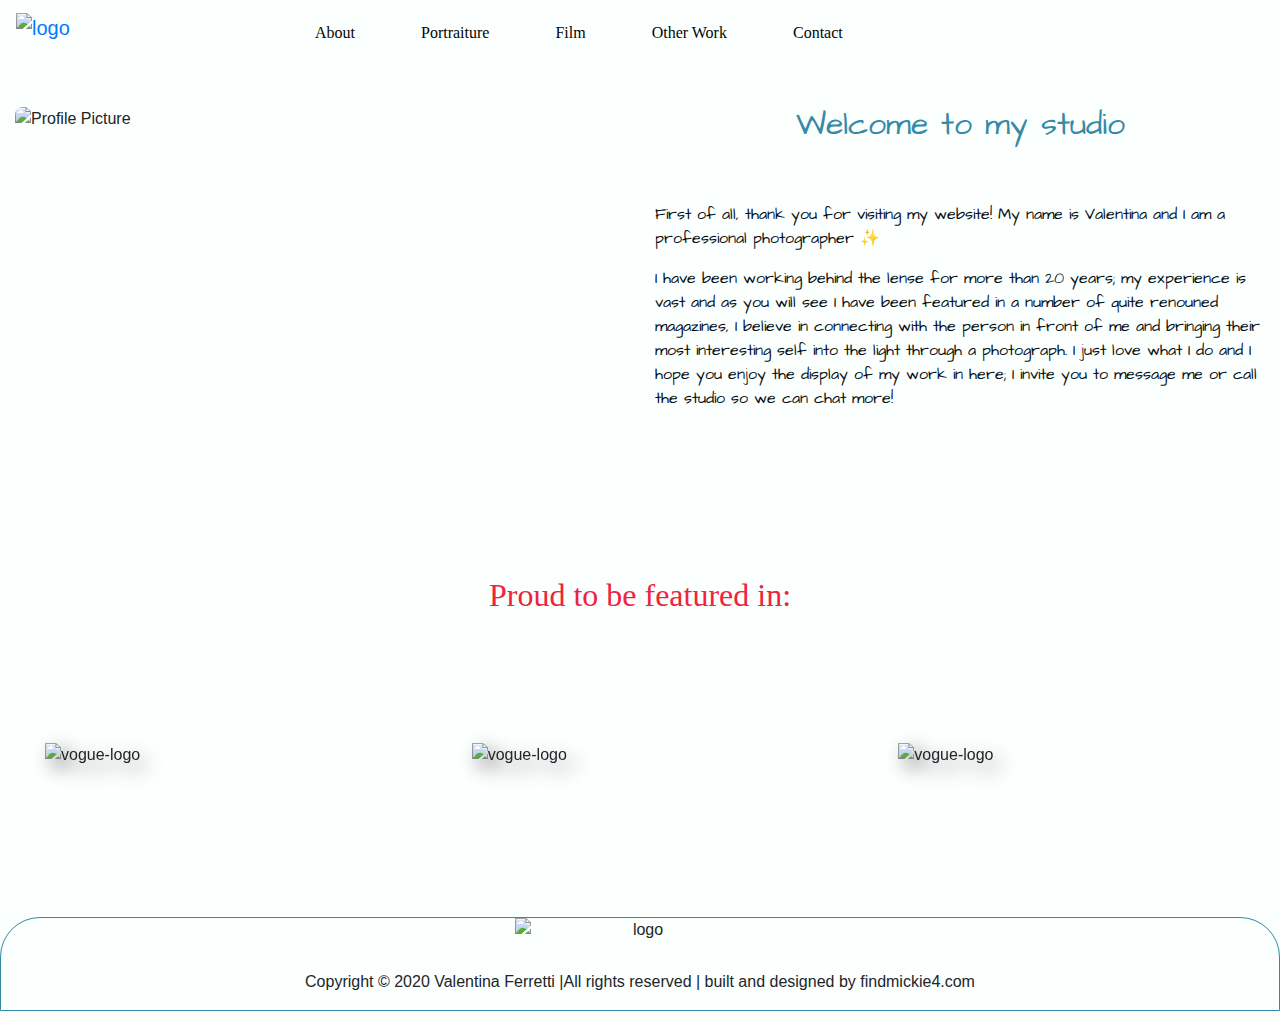
==== about.html @ d33b1f92 "changed the lorem text on the bio and worked some more on styling the footer and began to add some m" ====
<!DOCTYPE html>
<html lang="en">

<head>
	<meta charset="UTF-8" />
	<meta name="viewport" content="width=device-width, initial-scale=1.0" />
	<meta http-equiv="X-UA-Compatible" content="ie=edge" />
	<link rel="stylesheet"
		href="https://fonts.googleapis.com/css2?family=Abril+Fatface&family=Architects+Daughter&family=Comfortaa&family=Homemade+Apple&display=swap" />
	<link rel="stylesheet" href="https://maxcdn.bootstrapcdn.com/bootstrap/4.0.0/css/bootstrap.min.css"
		integrity="sha384-Gn5384xqQ1aoWXA+058RXPxPg6fy4IWvTNh0E263XmFcJlSAwiGgFAW/dAiS6JXm" crossorigin="anonymous" />
	<link rel="stylesheet" href="https://cdnjs.cloudflare.com/ajax/libs/font-awesome/5.13.0/css/all.min.css"
		integrity="sha256-h20CPZ0QyXlBuAw7A+KluUYx/3pK+c7lYEpqLTlxjYQ=" crossorigin="anonymous" />
    <link href="/assets/css/hover-min.css" rel="stylesheet">
	<link rel="stylesheet" href="assets/css/style.css" />
	<title>Valentina Ferretti | Studio</title>
</head>

<body>
	<!--Navigation Bar -->

	<nav class="navbar navbar-expand-lg">
		<a class="navbar-brand nav-logo" href="index.html"> 
        <img src="/assets/images/logo-valentina.png" width="250" height="40" class="d-inline-block align-top" alt="logo">
        </a>
	<button class="navbar-toggler" type="button" data-toggle="collapse" data-target="#navbarContent" aria-controls="navbarContent" aria-expanded="false" aria-label="Toggle navigation"> <span><i class="fas fa-bars fa-1x"></i></span></button>
    
<div class="collapse navbar-collapse" id="navbarContent">
			<ul class="navbar-nav">
				<li class="nav-item">
					<a class="nav-link hvr-shrink" href="about.html">About</a>
				</li>
				<li class="nav-item">
					<a class="nav-link hvr-shrink" href="portraiture.html">Portraiture</a>
				</li>
				<li class="nav-item">
					<a class="nav-link hvr-shrink" href="film.html">Film</a>
				</li>
				<li class="nav-item">
					<a class="nav-link hvr-shrink" href="other-work.html">Other Work</a>
				</li>
				<li class="nav-item">
					<a class="nav-link hvr-shrink" href="contact.html">Contact</a>
				</li>
			</ul>
		</div>
	</nav>
	<!--Navigation Bar Ends -->

	<!--Profile Picture and Bio section-->
	<div class="container-fluid">
		<div class="row">
			<div class="col-md-6 col-sm-12" id="profile-pic">
				<img
            src="/assets/images/profile-pic.png"
            class=" pic-image img-fluid"
            alt="Profile Picture"/>
        </div>
				<div class="col-md-6 col-sm-12">
					<div class="bio-section">
						<h2 class="text-center">Welcome to my studio</h2>
						<p>
							First of all, thank you for visiting my website! My name is Valentina and I am a professional photographer &#10024;
						</p>
                        <p>I have been working behind the lense for more than 20 years; my experience is vast and as you will see I have been featured in a number of quite renouned magazines, I believe in connecting with the person in front of me and bringing their most interesting self into the light through a photograph. 
                        I just love what I do and I hope you enjoy the display of my work in here; I invite you to message me or call the studio so we can chat more! </p>
                        
					</div>
				</div>
			</div>
		</div>
		<div class="container-fluid">
			<div class="row">
				<div class="col-md-3"></div>
				<div class="featured-section col-md-6 col-sm-12">
					<h2 class="text-center">Proud to be featured in:</h2>
				</div>
			</div>
			<div class=" mag-logos row">
				<div class="col-md-4">
					<img src="/assets/images/vogue-logo.png" class="card-img-top" alt="vogue-logo">
      </div>
					<div class="col-md-4">
						<img src="/assets/images/allure-logo.png" class="card-img-top" alt="vogue-logo">
      </div>
						<div class="col-md-4">
							<img src="/assets/images/elle-logo.png" class="card-img-top" alt="vogue-logo">
      </div>
						</div>
					</div>
					<!--Profile Picture and Bio section Ends-->

    <!--Footer Section-->

    <footer>
    <div class="container-fluid d-none d-md-block">
    <div class="row">
    <div class=" media-icons col-md-4">
    <a href="https://www.instagram.com/" target="_blank"><i class="fab fa-instagram"></i></a>
    <a href="https://www.twitter.com/" target="_blank"><i class="fab fa-twitter"></i></a>
    </div>
    <div class="text-center col-md-4">
    <img src="/assets/images/logo-valentina.png" width="250" height="40" class="d-inline-block align-top" alt="logo">
    </div>
    <div class="media-icons col-md-4 text-right">
    <a href="#"><i class="fab fa-whatsapp"></i></a>
    <a href="https://www.linkedin.com/" target="_blank"><i class="fab fa-linkedin-in"></i></a>
    </div>
    </div>
    <div class="row">
    <div class="col-md-12">
    <p class="text-center">Copyright © 2020 Valentina Ferretti |All rights reserved | built and designed by findmickie4.com</p>
    </div>
    </div>
    </div>
    <div class="container-fluid d-sm-none">
    <div class="row">
    <div class="col-sm-12">
    <a href="https://www.instagram.com/" target="_blank"><i class="fab fa-instagram"></i></a>
    <a href="https://www.twitter.com/" target="_blank"><i class="fab fa-twitter"></i></a>
    <a href="#"><i class="fab fa-whatsapp"></i></a>
    <a href="https://www.linkedin.com/" target="_blank"><i class="fab fa-linkedin-in"></i></a>
    </div>
    </div>
    </div>
    </footer> <!--Footer Section Ends-->

<script src="https://code.jquery.com/jquery-3.5.1.slim.min.js"
		integrity="sha384-DfXdz2htPH0lsSSs5nCTpuj/zy4C+OGpamoFVy38MVBnE+IbbVYUew+OrCXaRkfj" crossorigin="anonymous">
	</script>
	<script src="https://cdn.jsdelivr.net/npm/popper.js@1.16.0/dist/umd/popper.min.js"
		integrity="sha384-Q6E9RHvbIyZFJoft+2mJbHaEWldlvI9IOYy5n3zV9zzTtmI3UksdQRVvoxMfooAo" crossorigin="anonymous">
	</script>
	<script src="https://stackpath.bootstrapcdn.com/bootstrap/4.5.0/js/bootstrap.min.js"
		integrity="sha384-OgVRvuATP1z7JjHLkuOU7Xw704+h835Lr+6QL9UvYjZE3Ipu6Tp75j7Bh/kR0JKI" crossorigin="anonymous">
	</script>
</body>

</html>
---- assets/css/style.css ----
@import url('https://fonts.googleapis.com/css2?family=Abril+Fatface&family=Architects+Daughter&family=Comfortaa:wght@300&family=Homemade+Apple&display=swap');

body {
   background-color: #FBFFFE;
}

/* LANDING PAGE /*/
.logo-wrap > H1 {
    font-family: 'Abril Fatface', cursive;
    font-size: 55px;
    color: #F1D302;
    letter-spacing: 5px;
    padding-top: 55px;
}


.enter-sign {
    padding-right: 140px;
}

.enter-sign > a {
    font-family: 'Abril Fatface', cursive;
    font-size: 35px;
    color: #F1D302;
    text-decoration: none;
}

.enter-sign > a:hover{
    color: #EF233C;
    transition: all 0.35s ease-in-out;
    -moz-transition: all 0.35s ease-in-out;
    -webkit-transition: all 0.35s ease-in-out;
    -o-transition: all 0.35s ease-in-out;
}

.media-links {
    padding-right: 100px;
}

.media-links > a {
font-size: 35px;
color: #EF233C;
padding: 10px;


}

.media-links > a:hover {
    color: #F1D302;
    transition: all 0.35s ease-in-out;
    -moz-transition: all 0.35s ease-in-out;
    -webkit-transition: all 0.35s ease-in-out;
    -o-transition: all 0.35s ease-in-out;

}

#bgvid { 
    position: fixed;
    top: 50%;
    left: 50%;
    min-width: 100%;
    min-height: 100%;
    width: auto;
    height: auto;
    z-index: -100;
    -ms-transform: translateX(-50%) translateY(-50%);
    -moz-transform: translateX(-50%) translateY(-50%);
    -webkit-transform: translateX(-50%) translateY(-50%);
    transform: translateX(-50%) translateY(-50%);
    background: url(assets/images/background-image.png) no-repeat;
    background-size: cover; 
}

/* LANDING PAGE ENDS */

/* NAVBAR */ 
.nav-link{
color: #050505;
font-family: 'Homemade Apple';
margin: 0 25px;
-webkit-transition: all 0.5s 0s ease;
-moz-transition: all 0.5s 0s ease;
-o-transition: all 0.5s 0s ease;
transition: all 0.5s 0s ease;
}
.nav-link:hover {
    color: #D0D0D0;
}

/*NAVBAR ENDS */

/* FOOTER */

footer {
    border-color: #348AA7;
    border-style: solid;
    border-width: 1px;
    border-radius: 40px 40px 0 0;
}

.media-icons > a {

    font-size: 35px;
    color: #348AA7;
    margin: 10px;
    padding: 10px;
}


 
/*PROFILE AND BIO SECTION*/
#profile-pic {
    margin-top: 40px;   
}

.pic-image {
    border-radius: 8px;
    object-fit: cover;
}

.bio-section {
    margin-top: 40px;
}

.bio-section > h2 {
    font-family: 'Architects Daughter';
    color: #348AA7;
    padding-bottom: 50px;
}

.bio-section > p {
    font-family: 'Architects Daughter';
    color: #040F16;
    overflow: auto;
}


/*FEATURED SECTION */

.featured-section {

    margin-top: 150px;
    margin-bottom: 50px;
    font-family: 'Homemade Apple';
    color: #EF233C;
}

.mag-logos {
        margin-bottom: 120px;
    margin-top: 40px;
}

.card-img-top {

    filter: drop-shadow(8px 8px 10px gray);
    padding: 30px;
}

/*CONTACT FORM */

.contact-section {

    background-color: blue;
}



/*MEDIA QUERIES */

@media only screen and (max-width: 768px) {


.featured-section > h2 {
    font-size: 25px;
}


}
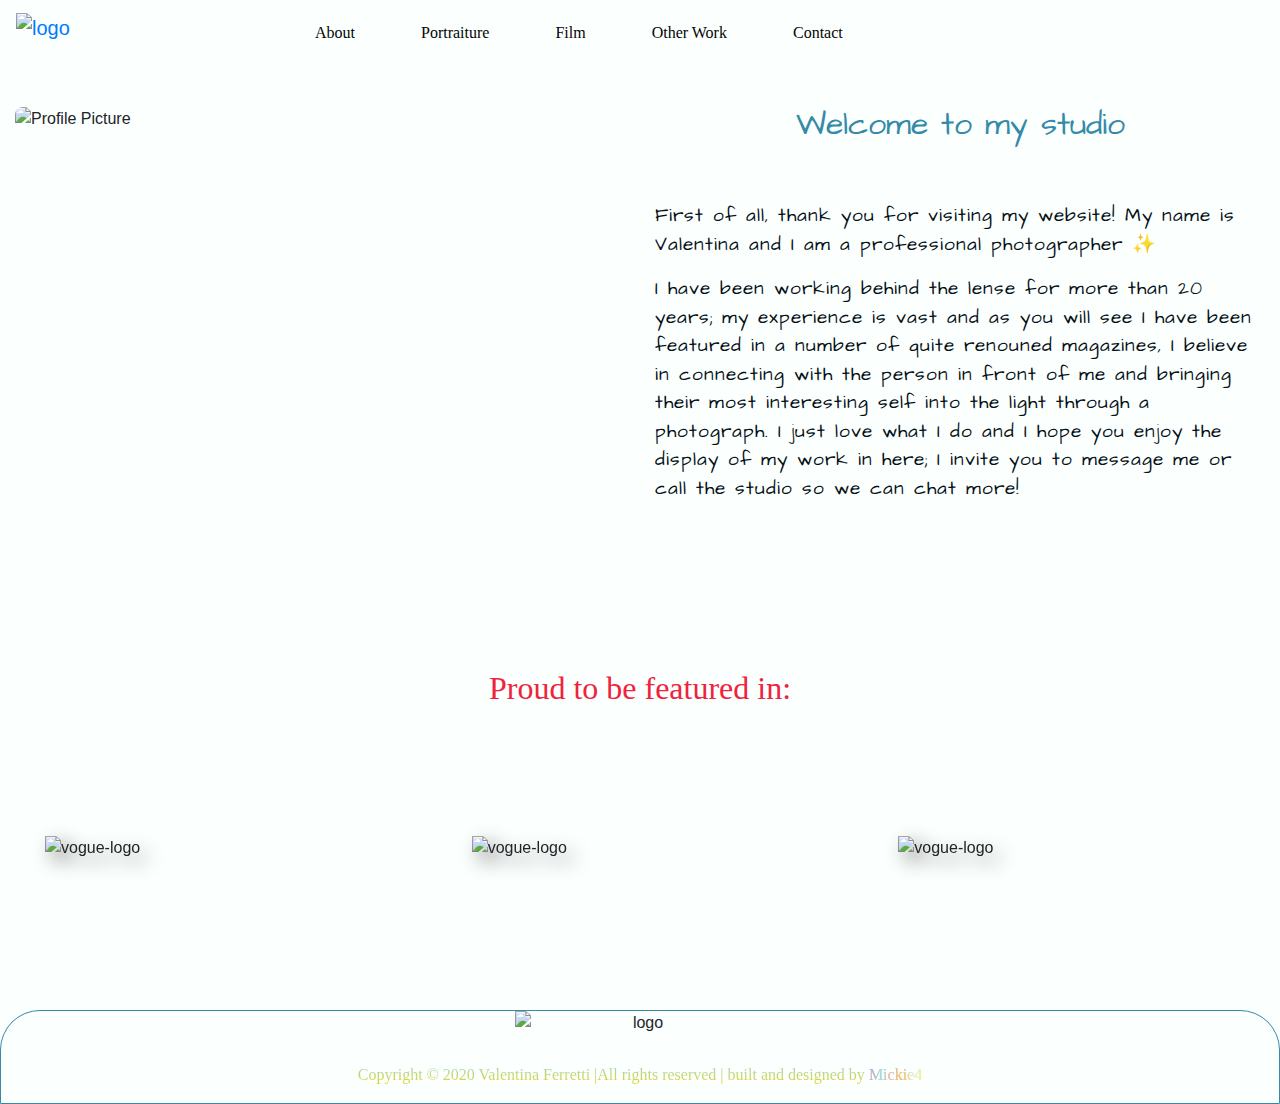
==== commit 236ac9bf: "Added missing links and classes to different elements" ====
--- a/about.html
+++ b/about.html
@@ -12,6 +12,7 @@
 	<link rel="stylesheet" href="https://cdnjs.cloudflare.com/ajax/libs/font-awesome/5.13.0/css/all.min.css"
 		integrity="sha256-h20CPZ0QyXlBuAw7A+KluUYx/3pK+c7lYEpqLTlxjYQ=" crossorigin="anonymous" />
     <link href="/assets/css/hover-min.css" rel="stylesheet">
+    <link href="/assets/css/vivify.min.css" rel="stylesheet" type="text/css"/>
 	<link rel="stylesheet" href="assets/css/style.css" />
 	<title>Valentina Ferretti | Studio</title>
 </head>
@@ -50,7 +51,7 @@
 	<!--Profile Picture and Bio section-->
 	<div class="container-fluid">
 		<div class="row">
-			<div class="col-md-6 col-sm-12" id="profile-pic">
+			<div class="vivify popInRight duration-7500 col-md-6 col-sm-12" id="profile-pic">
 				<img
             src="/assets/images/profile-pic.png"
             class=" pic-image img-fluid"
@@ -58,11 +59,11 @@
         </div>
 				<div class="col-md-6 col-sm-12">
 					<div class="bio-section">
-						<h2 class="text-center">Welcome to my studio</h2>
-						<p>
+					<h2 class="text-center vivify popInLeft duration-10500">Welcome to my studio</h2>
+						<p class="vivify popIn duration-10500">
 							First of all, thank you for visiting my website! My name is Valentina and I am a professional photographer &#10024;
 						</p>
-                        <p>I have been working behind the lense for more than 20 years; my experience is vast and as you will see I have been featured in a number of quite renouned magazines, I believe in connecting with the person in front of me and bringing their most interesting self into the light through a photograph. 
+                        <p class="vivify popIn duration-10500">I have been working behind the lense for more than 20 years; my experience is vast and as you will see I have been featured in a number of quite renouned magazines, I believe in connecting with the person in front of me and bringing their most interesting self into the light through a photograph. 
                         I just love what I do and I hope you enjoy the display of my work in here; I invite you to message me or call the studio so we can chat more! </p>
                         
 					</div>
@@ -78,13 +79,13 @@
 			</div>
 			<div class=" mag-logos row">
 				<div class="col-md-4">
-					<img src="/assets/images/vogue-logo.png" class="card-img-top" alt="vogue-logo">
+					<img src="/assets/images/vogue-logo.png" class="hvr-hang card-img-top" alt="vogue-logo">
       </div>
 					<div class="col-md-4">
-						<img src="/assets/images/allure-logo.png" class="card-img-top" alt="vogue-logo">
+						<img src="/assets/images/allure-logo.png" class="hvr-hang card-img-top" alt="vogue-logo">
       </div>
 						<div class="col-md-4">
-							<img src="/assets/images/elle-logo.png" class="card-img-top" alt="vogue-logo">
+							<img src="/assets/images/elle-logo.png" class="hvr-hang card-img-top" alt="vogue-logo">
       </div>
 						</div>
 					</div>
@@ -109,19 +110,23 @@
     </div>
     <div class="row">
     <div class="col-md-12">
-    <p class="text-center">Copyright © 2020 Valentina Ferretti |All rights reserved | built and designed by findmickie4.com</p>
+    <p class="text-center mickie4">Copyright © 2020 Valentina Ferretti |All rights reserved | built and designed by <a href="https://michellecorrales.info/" target="_blank" class="mickie4">Mickie4</a></p>
     </div>
     </div>
     </div>
     <div class="container-fluid d-sm-none">
     <div class="row">
-    <div class="col-sm-12">
+    <div class="mobile-social text-center col-sm-12">
     <a href="https://www.instagram.com/" target="_blank"><i class="fab fa-instagram"></i></a>
     <a href="https://www.twitter.com/" target="_blank"><i class="fab fa-twitter"></i></a>
     <a href="#"><i class="fab fa-whatsapp"></i></a>
     <a href="https://www.linkedin.com/" target="_blank"><i class="fab fa-linkedin-in"></i></a>
     </div>
     </div>
+    <div class="row">
+    <div class="col-sm-12">
+    <p class="text-center mickie4-mobile">Copyright © 2020 Valentina Ferretti |All rights reserved | built and designed by <a href="https://michellecorrales.info/" target="_blank" class="mickie4">Mickie4</a></p>
+    </div></div>
     </div>
     </footer> <!--Footer Section Ends-->
 
--- a/assets/css/style.css
+++ b/assets/css/style.css
@@ -83,10 +83,10 @@
 -o-transition: all 0.5s 0s ease;
 transition: all 0.5s 0s ease;
 }
+
 .nav-link:hover {
     color: #D0D0D0;
 }
-
 /*NAVBAR ENDS */
 
 /* FOOTER */
@@ -104,7 +104,82 @@
     color: #348AA7;
     margin: 10px;
     padding: 10px;
-}
+    transition: color 0.5s;
+}
+
+.media-icons > a:hover {
+    background: linear-gradient(0deg, #F1D302 0%, #97D9E1 100%);
+    color: transparent;
+    -webkit-background-clip: text;
+    background-clip: text;
+}
+
+.mickie4 {
+    font-family: 'Homemade Apple';
+    background: linear-gradient(0deg, #F1D302 0%, #97D9E1 100%);
+    color: transparent;
+    text-decoration: none;
+    -webkit-background-clip: text;
+    background-clip: text;
+
+}
+
+.mickie4 > a {
+    background: linear-gradient( 89.8deg,  rgba(204,156,223,1) 0.3%, rgba(155,219,245,1) 20.4%, rgba(245,183,208,1) 40.2%, rgba(250,186,98,1) 62.9%, rgba(234,238,240,1) 81.9%, rgba(250,245,171,1) 99.2% );
+    color: transparent;
+    -webkit-background-clip: text;
+    background-clip: text;
+    text-decoration: none;
+    transition: color 0.5s;
+}
+
+.mickie4 > a:hover {
+    color: #348AA7;
+}
+
+.mickie4-mobile {
+    font-size: 10px;
+    font-family: 'Homemade Apple';
+    background: linear-gradient(0deg, #F1D302 0%, #97D9E1 100%);
+    color: transparent;
+    text-decoration: none;
+    -webkit-background-clip: text;
+    background-clip: text;
+
+}
+
+.mickie4-mobile > a {
+    background: linear-gradient( 89.8deg,  rgba(204,156,223,1) 0.3%, rgba(155,219,245,1) 20.4%, rgba(245,183,208,1) 40.2%, rgba(250,186,98,1) 62.9%, rgba(234,238,240,1) 81.9%, rgba(250,245,171,1) 99.2% );
+    color: transparent;
+    -webkit-background-clip: text;
+    background-clip: text;
+    text-decoration: none;
+    transition: color 0.5s;
+}
+
+.mickie4-mobile > a:hover {
+    color: #348AA7;
+}
+
+.mobile-social > a {
+        font-size: 55px;
+        padding: 5px;
+        color: #348AA7;
+        transition: color 0.5s; 
+    }
+
+    .mobile-social > a:hover {
+
+        background: linear-gradient(0deg, #F1D302 0%, #97D9E1 100%);
+        color: transparent;
+        text-decoration: none;
+        -webkit-background-clip: text;
+        background-clip: text;
+    }
+
+    
+/* FOOTER ENDS*/
+
 
 
  
@@ -115,7 +190,6 @@
 
 .pic-image {
     border-radius: 8px;
-    object-fit: cover;
 }
 
 .bio-section {
@@ -132,8 +206,10 @@
     font-family: 'Architects Daughter';
     color: #040F16;
     overflow: auto;
-}
-
+    font-size: 19px;
+    letter-spacing: 1px;
+}
+/*PROFILE AND BIO SECTION ENDS */
 
 /*FEATURED SECTION */
 
@@ -145,6 +221,11 @@
     color: #EF233C;
 }
 
+.featured-section > h2 {
+    animation: mediaAnimation 7s infinite;
+    animation-timing-function: ease-in-out;
+}
+
 .mag-logos {
         margin-bottom: 120px;
     margin-top: 40px;
@@ -154,14 +235,10 @@
 
     filter: drop-shadow(8px 8px 10px gray);
     padding: 30px;
+    
 }
 
 /*CONTACT FORM */
-
-.contact-section {
-
-    background-color: blue;
-}
 
 
 
@@ -174,5 +251,32 @@
     font-size: 25px;
 }
 
-
-}+}
+
+@media only screen and (max-width: 600px) {
+
+    footer {
+        border-color: transparent;
+    }
+}
+
+
+/*KEYFRAMES */
+
+@keyframes mediaAnimation {
+    0% {
+        color: #EF233C;
+    }
+
+    50% {
+        color: #F1D302;
+    }
+
+    100% {
+        color: #348AA7; 
+    }
+}
+
+
+
+
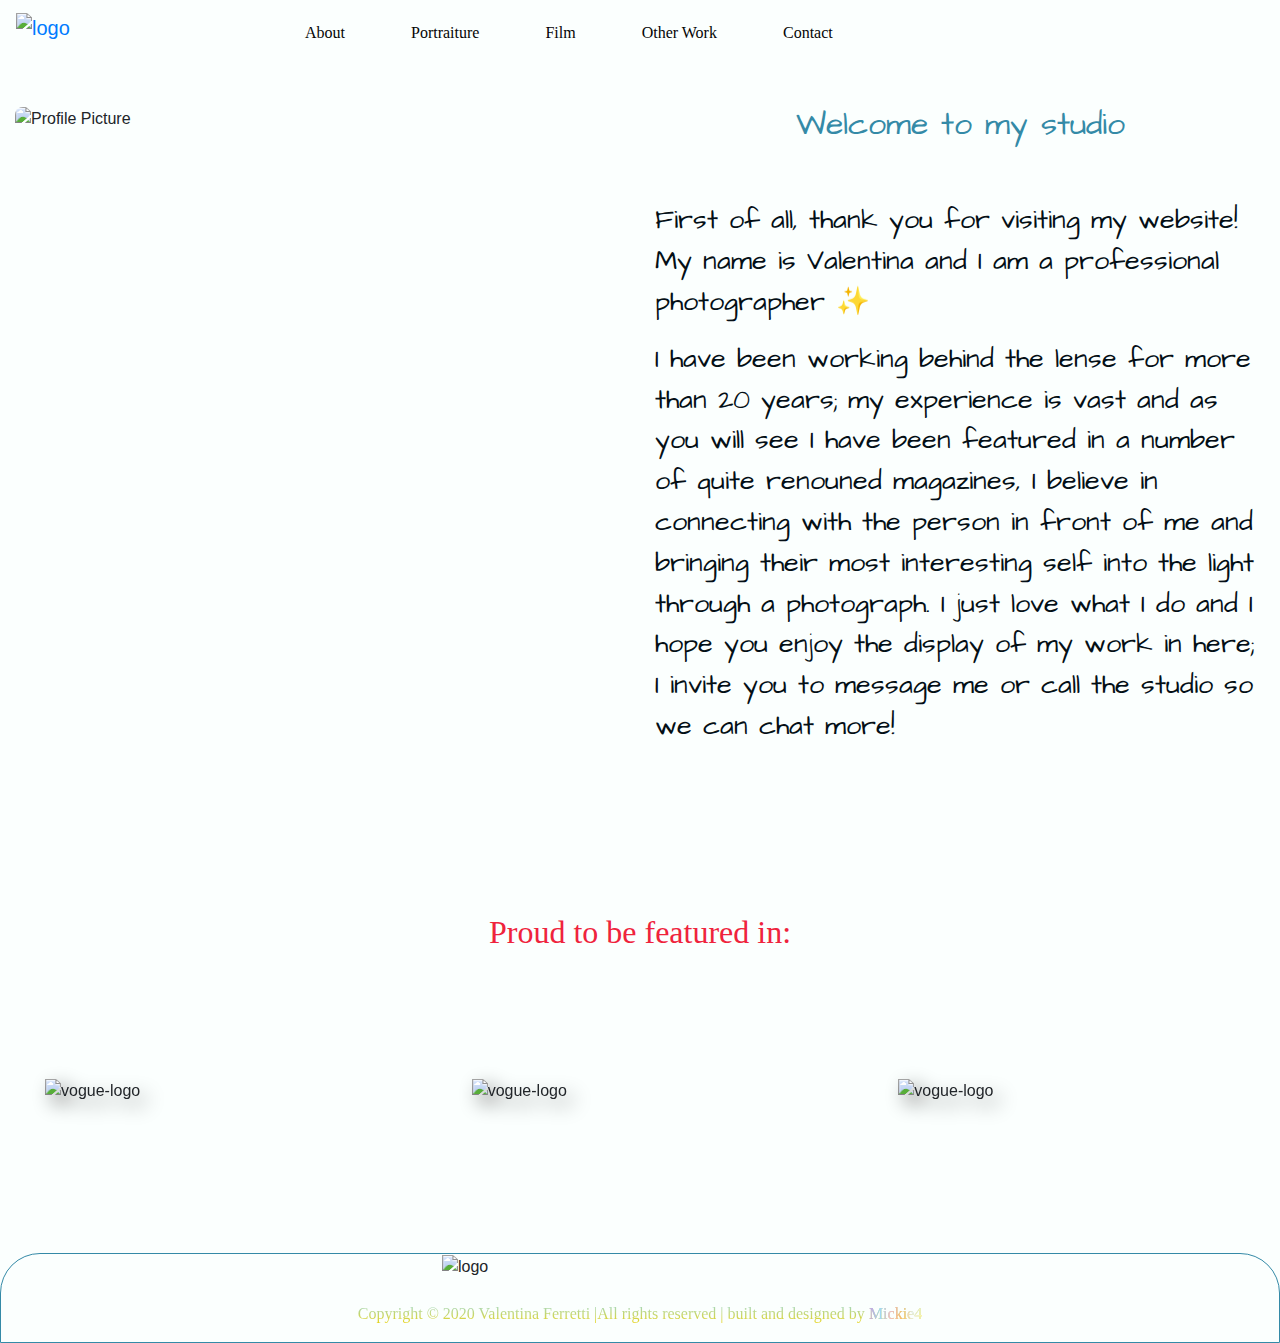
==== commit 42b07723: "added a favicon to the webpages and corrected the feedback from my mentor in regards to adding aria-" ====
--- a/about.html
+++ b/about.html
@@ -1,144 +1,134 @@
 <!DOCTYPE html>
 <html lang="en">
-
-<head>
-	<meta charset="UTF-8" />
-	<meta name="viewport" content="width=device-width, initial-scale=1.0" />
-	<meta http-equiv="X-UA-Compatible" content="ie=edge" />
-	<link rel="stylesheet"
-		href="https://fonts.googleapis.com/css2?family=Abril+Fatface&family=Architects+Daughter&family=Comfortaa&family=Homemade+Apple&display=swap" />
-	<link rel="stylesheet" href="https://maxcdn.bootstrapcdn.com/bootstrap/4.0.0/css/bootstrap.min.css"
-		integrity="sha384-Gn5384xqQ1aoWXA+058RXPxPg6fy4IWvTNh0E263XmFcJlSAwiGgFAW/dAiS6JXm" crossorigin="anonymous" />
-	<link rel="stylesheet" href="https://cdnjs.cloudflare.com/ajax/libs/font-awesome/5.13.0/css/all.min.css"
-		integrity="sha256-h20CPZ0QyXlBuAw7A+KluUYx/3pK+c7lYEpqLTlxjYQ=" crossorigin="anonymous" />
+  <head>
+    <meta charset="UTF-8" />
+    <meta name="viewport" content="width=device-width, initial-scale=1.0" />
+    <meta http-equiv="X-UA-Compatible" content="ie=edge" />
+    <link rel="stylesheet"
+      href="https://fonts.googleapis.com/css2?family=Abril+Fatface&family=Architects+Daughter&family=Comfortaa&family=Homemade+Apple&display=swap" />
+    <link rel="stylesheet" href="https://maxcdn.bootstrapcdn.com/bootstrap/4.0.0/css/bootstrap.min.css"
+      integrity="sha384-Gn5384xqQ1aoWXA+058RXPxPg6fy4IWvTNh0E263XmFcJlSAwiGgFAW/dAiS6JXm" crossorigin="anonymous" />
+    <link rel="stylesheet" href="https://cdnjs.cloudflare.com/ajax/libs/font-awesome/5.13.0/css/all.min.css"
+      integrity="sha256-h20CPZ0QyXlBuAw7A+KluUYx/3pK+c7lYEpqLTlxjYQ=" crossorigin="anonymous" />
     <link href="/assets/css/hover-min.css" rel="stylesheet">
     <link href="/assets/css/vivify.min.css" rel="stylesheet" type="text/css"/>
-	<link rel="stylesheet" href="assets/css/style.css" />
-	<title>Valentina Ferretti | Studio</title>
-</head>
-
-<body>
-	<!--Navigation Bar -->
-
-	<nav class="navbar navbar-expand-lg">
-		<a class="navbar-brand nav-logo" href="index.html"> 
-        <img src="/assets/images/logo-valentina.png" width="250" height="40" class="d-inline-block align-top" alt="logo">
-        </a>
-	<button class="navbar-toggler" type="button" data-toggle="collapse" data-target="#navbarContent" aria-controls="navbarContent" aria-expanded="false" aria-label="Toggle navigation"> <span><i class="fas fa-bars fa-1x"></i></span></button>
-    
-<div class="collapse navbar-collapse" id="navbarContent">
-			<ul class="navbar-nav">
-				<li class="nav-item">
-					<a class="nav-link hvr-shrink" href="about.html">About</a>
-				</li>
-				<li class="nav-item">
-					<a class="nav-link hvr-shrink" href="portraiture.html">Portraiture</a>
-				</li>
-				<li class="nav-item">
-					<a class="nav-link hvr-shrink" href="film.html">Film</a>
-				</li>
-				<li class="nav-item">
-					<a class="nav-link hvr-shrink" href="other-work.html">Other Work</a>
-				</li>
-				<li class="nav-item">
-					<a class="nav-link hvr-shrink" href="contact.html">Contact</a>
-				</li>
-			</ul>
-		</div>
-	</nav>
-	<!--Navigation Bar Ends -->
-
-	<!--Profile Picture and Bio section-->
-	<div class="container-fluid">
-		<div class="row">
-			<div class="vivify popInRight duration-7500 col-md-6 col-sm-12" id="profile-pic">
-				<img
+    <link rel="stylesheet" href="assets/css/style.css" />
+    <link rel="icon" type="image/png" sizes="16x16" href="assets/images/favicon.png">
+    <title>Valentina Ferretti | Studio</title>
+  </head>
+  <body>
+    <!--Navigation Bar -->
+    <nav class="navbar navbar-expand-lg">
+      <a class="navbar-brand nav-logo" href="index.html" aria-label="homepage"> 
+      <img src="/assets/images/logo-valentina.png" class="d-inline-block align-top" alt="logo">
+      </a>
+      <button class="navbar-toggler" type="button" data-toggle="collapse" data-target="#navbarContent" aria-controls="navbarContent" aria-expanded="false" aria-label="Toggle navigation"> <span><i class="fas fa-bars fa-1x"></i></span></button>
+      <div class="collapse navbar-collapse" id="navbarContent">
+        <ul class="navbar-nav">
+          <li class="nav-item">
+            <a class="nav-link hvr-shrink" href="about.html" aria-label="about page">About</a>
+          </li>
+          <li class="nav-item">
+            <a class="nav-link hvr-shrink" href="portraiture.html" aria-label="portraiture page">Portraiture</a>
+          </li>
+          <li class="nav-item">
+            <a class="nav-link hvr-shrink" href="film.html" aria-label="film page">Film</a>
+          </li>
+          <li class="nav-item">
+            <a class="nav-link hvr-shrink" href="other-work.html" aria-label="other work">Other Work</a>
+          </li>
+          <li class="nav-item">
+            <a class="nav-link hvr-shrink" href="contact.html" aria-label="contact page">Contact</a>
+          </li>
+        </ul>
+      </div>
+    </nav>
+    <!--Navigation Bar Ends -->
+    <!--Profile Picture and Bio section-->
+    <div class="container-fluid">
+      <div class="row">
+        <div class="vivify popInRight duration-7500 col-md-6 col-sm-12" id="profile-pic">
+          <img
             src="/assets/images/profile-pic.png"
             class=" pic-image img-fluid"
             alt="Profile Picture"/>
         </div>
-				<div class="col-md-6 col-sm-12">
-					<div class="bio-section">
-					<h2 class="text-center vivify popInLeft duration-10500">Welcome to my studio</h2>
-						<p class="vivify popIn duration-10500">
-							First of all, thank you for visiting my website! My name is Valentina and I am a professional photographer &#10024;
-						</p>
-                        <p class="vivify popIn duration-10500">I have been working behind the lense for more than 20 years; my experience is vast and as you will see I have been featured in a number of quite renouned magazines, I believe in connecting with the person in front of me and bringing their most interesting self into the light through a photograph. 
-                        I just love what I do and I hope you enjoy the display of my work in here; I invite you to message me or call the studio so we can chat more! </p>
-                        
-					</div>
-				</div>
-			</div>
-		</div>
-		<div class="container-fluid">
-			<div class="row">
-				<div class="col-md-3"></div>
-				<div class="featured-section col-md-6 col-sm-12">
-					<h2 class="text-center">Proud to be featured in:</h2>
-				</div>
-			</div>
-			<div class=" mag-logos row">
-				<div class="col-md-4">
-					<img src="/assets/images/vogue-logo.png" class="hvr-hang card-img-top" alt="vogue-logo">
+        <div class="col-md-6 col-sm-12">
+          <div class="bio-section">
+            <h2 class="pb-5 text-center vivify popInLeft duration-10500">Welcome to my studio</h2>
+            <p class="vivify popIn duration-10500">
+              First of all, thank you for visiting my website! My name is Valentina and I am a professional photographer &#10024;
+            </p>
+            <p class="vivify popIn duration-10500">I have been working behind the lense for more than 20 years; my experience is vast and as you will see I have been featured in a number of quite renouned magazines, I believe in connecting with the person in front of me and bringing their most interesting self into the light through a photograph. 
+              I just love what I do and I hope you enjoy the display of my work in here; I invite you to message me or call the studio so we can chat more! 
+            </p>
+          </div>
+        </div>
       </div>
-					<div class="col-md-4">
-						<img src="/assets/images/allure-logo.png" class="hvr-hang card-img-top" alt="vogue-logo">
+    </div>
+    <div class="container-fluid">
+      <div class="row">
+        <div class="featured-section text-center col-md-12 col-sm-12">
+          <h2 class="text-center">Proud to be featured in:</h2>
+        </div>
       </div>
-						<div class="col-md-4">
-							<img src="/assets/images/elle-logo.png" class="hvr-hang card-img-top" alt="vogue-logo">
+      <div class=" mag-logos row">
+        <div class="col-md-4">
+          <img src="/assets/images/vogue-logo.png" class="hvr-hang card-img-top" alt="vogue-logo">
+        </div>
+        <div class="col-md-4">
+          <img src="/assets/images/allure-logo.png" class="hvr-hang card-img-top" alt="vogue-logo">
+        </div>
+        <div class="col-md-4">
+          <img src="/assets/images/elle-logo.png" class="hvr-hang card-img-top" alt="vogue-logo">
+        </div>
       </div>
-						</div>
-					</div>
-					<!--Profile Picture and Bio section Ends-->
-
+    </div>
+    <!--Profile Picture and Bio section Ends-->
     <!--Footer Section-->
-
     <footer>
-    <div class="container-fluid d-none d-md-block">
-    <div class="row">
-    <div class=" media-icons col-md-4">
-    <a href="https://www.instagram.com/" target="_blank"><i class="fab fa-instagram"></i></a>
-    <a href="https://www.twitter.com/" target="_blank"><i class="fab fa-twitter"></i></a>
-    </div>
-    <div class="text-center col-md-4">
-    <img src="/assets/images/logo-valentina.png" width="250" height="40" class="d-inline-block align-top" alt="logo">
-    </div>
-    <div class="media-icons col-md-4 text-right">
-    <a href="#"><i class="fab fa-whatsapp"></i></a>
-    <a href="https://www.linkedin.com/" target="_blank"><i class="fab fa-linkedin-in"></i></a>
-    </div>
-    </div>
-    <div class="row">
-    <div class="col-md-12">
-    <p class="text-center mickie4">Copyright © 2020 Valentina Ferretti |All rights reserved | built and designed by <a href="https://michellecorrales.info/" target="_blank" class="mickie4">Mickie4</a></p>
-    </div>
-    </div>
-    </div>
-    <div class="container-fluid d-sm-none">
-    <div class="row">
-    <div class="mobile-social text-center col-sm-12">
-    <a href="https://www.instagram.com/" target="_blank"><i class="fab fa-instagram"></i></a>
-    <a href="https://www.twitter.com/" target="_blank"><i class="fab fa-twitter"></i></a>
-    <a href="#"><i class="fab fa-whatsapp"></i></a>
-    <a href="https://www.linkedin.com/" target="_blank"><i class="fab fa-linkedin-in"></i></a>
-    </div>
-    </div>
-    <div class="row">
-    <div class="col-sm-12">
-    <p class="text-center mickie4-mobile">Copyright © 2020 Valentina Ferretti |All rights reserved | built and designed by <a href="https://michellecorrales.info/" target="_blank" class="mickie4">Mickie4</a></p>
-    </div></div>
-    </div>
-    </footer> <!--Footer Section Ends-->
-
-<script src="https://code.jquery.com/jquery-3.5.1.slim.min.js"
-		integrity="sha384-DfXdz2htPH0lsSSs5nCTpuj/zy4C+OGpamoFVy38MVBnE+IbbVYUew+OrCXaRkfj" crossorigin="anonymous">
-	</script>
-	<script src="https://cdn.jsdelivr.net/npm/popper.js@1.16.0/dist/umd/popper.min.js"
-		integrity="sha384-Q6E9RHvbIyZFJoft+2mJbHaEWldlvI9IOYy5n3zV9zzTtmI3UksdQRVvoxMfooAo" crossorigin="anonymous">
-	</script>
-	<script src="https://stackpath.bootstrapcdn.com/bootstrap/4.5.0/js/bootstrap.min.js"
-		integrity="sha384-OgVRvuATP1z7JjHLkuOU7Xw704+h835Lr+6QL9UvYjZE3Ipu6Tp75j7Bh/kR0JKI" crossorigin="anonymous">
-	</script>
-</body>
-
+      <div class="container-fluid d-none d-md-block">
+        <div class="row">
+          <div class=" media-icons col-md-4">
+            <a href="https://www.instagram.com/" target="_blank" aria-label="instagram" class="p-2"><i class="fab fa-instagram"></i></a>
+            <a href="https://www.twitter.com/" target="_blank" aria-label="twitter" class="p-2"><i class="fab fa-twitter"></i></a>
+          </div>
+          <div class="col-md-4">
+            <img src="/assets/images/logo-valentina.png" class="img-fluid" alt="logo">
+          </div>
+          <div class="media-icons col-md-4 text-right">
+            <a href="tel:07889259431" aria-label="whatsapp contact" class="p-2"><i class="fab fa-whatsapp"></i></a>
+            <a href="https://www.linkedin.com/" target="_blank" aria-label="linkedin" class="p-2"><i class="fab fa-linkedin-in"></i></a>
+          </div>
+        </div>
+        <div class="row">
+          <div class="col-md-12">
+            <p class="text-center mickie4">Copyright © 2020 Valentina Ferretti |All rights reserved | built and designed by <a href="https://michellecorrales.info/" aria-label="Mickie page" target="_blank" class="mickie4">Mickie4</a></p>
+          </div>
+        </div>
+      </div>
+      <div class="container-fluid d-sm-none">
+        <div class="row">
+          <div class="mobile-social text-center col-sm-12">
+            <a href="https://www.instagram.com/" target="_blank" aria-label="instagram" class="p-1"><i class="fab fa-instagram"></i></a>
+            <a href="https://www.twitter.com/" target="_blank" aria-label="twitter" class="p-1"><i class="fab fa-twitter"></i></a>
+            <a href="tel:07889259431" aria-label="whatsapp"><i class="fab fa-whatsapp" class="p-1"></i></a>
+            <a href="https://www.linkedin.com/" target="_blank" aria-label="linkedin" class="p-1"><i class="fab fa-linkedin-in"></i></a>
+          </div>
+        </div>
+        <div class="row">
+          <div class="col-sm-12">
+            <p class="text-center mickie4">Copyright © 2020 Valentina Ferretti |All rights reserved | built and designed by <a href="https://michellecorrales.info/" target="_blank" aria-label="Mickie page" class="mickie4">Mickie4</a></p>
+          </div>
+        </div>
+      </div>
+    </footer>
+    <!--Footer Section Ends-->
+    <script src="https://code.jquery.com/jquery-3.5.1.slim.min.js"
+      integrity="sha384-DfXdz2htPH0lsSSs5nCTpuj/zy4C+OGpamoFVy38MVBnE+IbbVYUew+OrCXaRkfj" crossorigin="anonymous"></script>
+    <script src="https://cdn.jsdelivr.net/npm/popper.js@1.16.0/dist/umd/popper.min.js"
+      integrity="sha384-Q6E9RHvbIyZFJoft+2mJbHaEWldlvI9IOYy5n3zV9zzTtmI3UksdQRVvoxMfooAo" crossorigin="anonymous"></script>
+    <script src="https://stackpath.bootstrapcdn.com/bootstrap/4.5.0/js/bootstrap.min.js"
+      integrity="sha384-OgVRvuATP1z7JjHLkuOU7Xw704+h835Lr+6QL9UvYjZE3Ipu6Tp75j7Bh/kR0JKI" crossorigin="anonymous"></script>
+  </body>
 </html>--- a/assets/css/style.css
+++ b/assets/css/style.css
@@ -4,23 +4,16 @@
    background-color: #FBFFFE;
 }
 
-/* LANDING PAGE /*/
+/* -------------------------------------LANDING PAGE /*/
 .logo-wrap > H1 {
     font-family: 'Abril Fatface', cursive;
-    font-size: 55px;
+    font-size: 5em;
     color: #F1D302;
-    letter-spacing: 5px;
-    padding-top: 55px;
-}
-
-
-.enter-sign {
-    padding-right: 140px;
 }
 
 .enter-sign > a {
     font-family: 'Abril Fatface', cursive;
-    font-size: 35px;
+    font-size: 2.5em;
     color: #F1D302;
     text-decoration: none;
 }
@@ -33,14 +26,9 @@
     -o-transition: all 0.35s ease-in-out;
 }
 
-.media-links {
-    padding-right: 100px;
-}
-
 .media-links > a {
-font-size: 35px;
+font-size: 2.5em;
 color: #EF233C;
-padding: 10px;
 
 
 }
@@ -71,9 +59,9 @@
     background-size: cover; 
 }
 
-/* LANDING PAGE ENDS */
-
-/* NAVBAR */ 
+/* ---------------------------LANDING PAGE ENDS */
+
+/* ---------------------------NAVBAR */ 
 .nav-link{
 color: #050505;
 font-family: 'Homemade Apple';
@@ -86,24 +74,29 @@
 
 .nav-link:hover {
     color: #D0D0D0;
-}
-/*NAVBAR ENDS */
-
-/* FOOTER */
+    
+}
+
+.navbar-brand > img {
+    width: 12em;
+    height: 2em;
+}
+/*------------------------NAVBAR ENDS */
+
+/* -----------------------FOOTER */
 
 footer {
     border-color: #348AA7;
     border-style: solid;
     border-width: 1px;
     border-radius: 40px 40px 0 0;
+    margin-bottom: 0;
 }
 
 .media-icons > a {
 
-    font-size: 35px;
+    font-size: 2em;
     color: #348AA7;
-    margin: 10px;
-    padding: 10px;
     transition: color 0.5s;
 }
 
@@ -115,6 +108,7 @@
 }
 
 .mickie4 {
+    font-size: 1em;
     font-family: 'Homemade Apple';
     background: linear-gradient(0deg, #F1D302 0%, #97D9E1 100%);
     color: transparent;
@@ -137,35 +131,13 @@
     color: #348AA7;
 }
 
-.mickie4-mobile {
-    font-size: 10px;
-    font-family: 'Homemade Apple';
-    background: linear-gradient(0deg, #F1D302 0%, #97D9E1 100%);
-    color: transparent;
-    text-decoration: none;
-    -webkit-background-clip: text;
-    background-clip: text;
-
-}
-
-.mickie4-mobile > a {
-    background: linear-gradient( 89.8deg,  rgba(204,156,223,1) 0.3%, rgba(155,219,245,1) 20.4%, rgba(245,183,208,1) 40.2%, rgba(250,186,98,1) 62.9%, rgba(234,238,240,1) 81.9%, rgba(250,245,171,1) 99.2% );
-    color: transparent;
-    -webkit-background-clip: text;
-    background-clip: text;
-    text-decoration: none;
-    transition: color 0.5s;
-}
-
-.mickie4-mobile > a:hover {
-    color: #348AA7;
-}
 
 .mobile-social > a {
-        font-size: 55px;
-        padding: 5px;
+        font-size: 4em;
         color: #348AA7;
         transition: color 0.5s; 
+        animation: mediaAnimation1 7s infinite;
+        animation-timing-function: ease-in-out;
     }
 
     .mobile-social > a:hover {
@@ -178,12 +150,10 @@
     }
 
     
-/* FOOTER ENDS*/
-
-
-
- 
-/*PROFILE AND BIO SECTION*/
+/* ----------------------------------------FOOTER ENDS*/
+
+
+/* -----------------------------------------PROFILE AND BIO SECTION*/
 #profile-pic {
     margin-top: 40px;   
 }
@@ -199,19 +169,17 @@
 .bio-section > h2 {
     font-family: 'Architects Daughter';
     color: #348AA7;
-    padding-bottom: 50px;
 }
 
 .bio-section > p {
     font-family: 'Architects Daughter';
     color: #040F16;
     overflow: auto;
-    font-size: 19px;
-    letter-spacing: 1px;
-}
-/*PROFILE AND BIO SECTION ENDS */
-
-/*FEATURED SECTION */
+    font-size: 1.7em;
+}
+/* ------------------------------------------PROFILE AND BIO SECTION ENDS */
+
+/* -------------------------------------------FEATURED SECTION */
 
 .featured-section {
 
@@ -237,31 +205,152 @@
     padding: 30px;
     
 }
-
-/*CONTACT FORM */
-
-
-
-/*MEDIA QUERIES */
+/* -----------------------------------------FEATURED SECTION ENDS */
+
+/*------------------------------------------PHOTO GALLERY */
+
+.image-row {
+margin: 10px;
+
+}
+
+.gallery-line {
+    padding: 5px;
+}
+
+.img-item { 
+    border-radius:10px;
+    width: 100%;
+    height: 100%;
+}
+
+/* ----------------------------------------PHOTO GALLERY ENDS */
+
+/*------------------------------------------ OTHER WORK SECTION */
+
+.work-background {
+    padding: 0px;
+    background: url(../images/other-background1.jpg) no-repeat center center fixed; 
+   -webkit-background-size: cover;
+  -moz-background-size: cover;
+  -o-background-size: cover;
+  background-size: cover;
+  width: 100%;
+  height: 100%;
+  margin-bottom: 25px;
+  border-radius: 25px;
+  opacity: 0.6;
+}
+
+.work-text {
+    margin-top: 35px;
+    margin-bottom: 35px;
+    padding: 0 55px 0 55px;
+    font-family: 'Architects Daughter';
+    color: #FBFFFE;
+}
+
+.section-title {
+    font-size: 65px;
+    margin-bottom: 15px;
+    font-family: 'Homemade Apple';
+    color: rgba(245,183,208,1);
+}
+
+.section-text {
+    font-size: 25px;
+}
+
+.rounded-circle {
+    margin-top: 55px;
+    padding: 10px;
+}
+
+
+/*----------------------------------------------CONTACT FORM*/
+.col-form-label {
+    font-family: 'Homemade Apple';
+    font-size: 17px;
+}
+
+.form-control {
+    border-color: #F1D302;
+    
+}
+
+
+
+.btn {
+    border-radius: 15px;
+background-color: #FBAB7E;
+background-image: linear-gradient(62deg, #FBAB7E 0%, #F7CE68 100%);
+color: white;
+font-weight: bold;
+font-family: 'Comfortaa';
+
+}
+
+.btn:hover {
+    background: linear-gradient(0deg, #F1D302 0%, #97D9E1 100%);
+    transition: ease-in-out;
+}
+
+
+
+/* ---------------------------------------------MEDIA QUERIES */
 
 @media only screen and (max-width: 768px) {
 
+.logo-wrap > H1 {
+    font-size: 3.5em;
+}
+
+.mickie4 {
+    font-size: 0.7em;
+}
 
 .featured-section > h2 {
-    font-size: 25px;
-}
-
-}
+    font-size: 1.5em;
+}
+
+.section-title {
+    font-size: 30px;
+    margin-top: 5px;
+    margin-bottom: 15px;
+    font-family: 'Homemade Apple';
+    color: rgba(245,183,208,1);
+}
+
+.section-text {
+    font-size: 17px; 
+}
+
+.rounded-circle {
+    width: 400px;
+    height: 330px; 
+    padding: 0 20px 0 20px;
+}
+
+form {
+    margin-bottom: 55px;
+}
+
+}
+
 
 @media only screen and (max-width: 600px) {
 
     footer {
         border-color: transparent;
     }
-}
-
-
-/*KEYFRAMES */
+
+    .form-wrapper {
+    margin-bottom: 0;
+}
+}
+
+
+/* ---------------------------------------------KEYFRAMES */
 
 @keyframes mediaAnimation {
     0% {
@@ -269,7 +358,7 @@
     }
 
     50% {
-        color: #F1D302;
+        color: #F7CE68;
     }
 
     100% {
@@ -277,6 +366,25 @@
     }
 }
 
-
-
-
+@keyframes mediaAnimation1 {
+    0% {
+        color: #F7CE68;
+    }
+
+    50% {
+        color: #D9AFD9;
+    }
+
+    100% {
+        color: #348AA7; 
+    }
+}
+
+
+
+
+
+
+
+
+
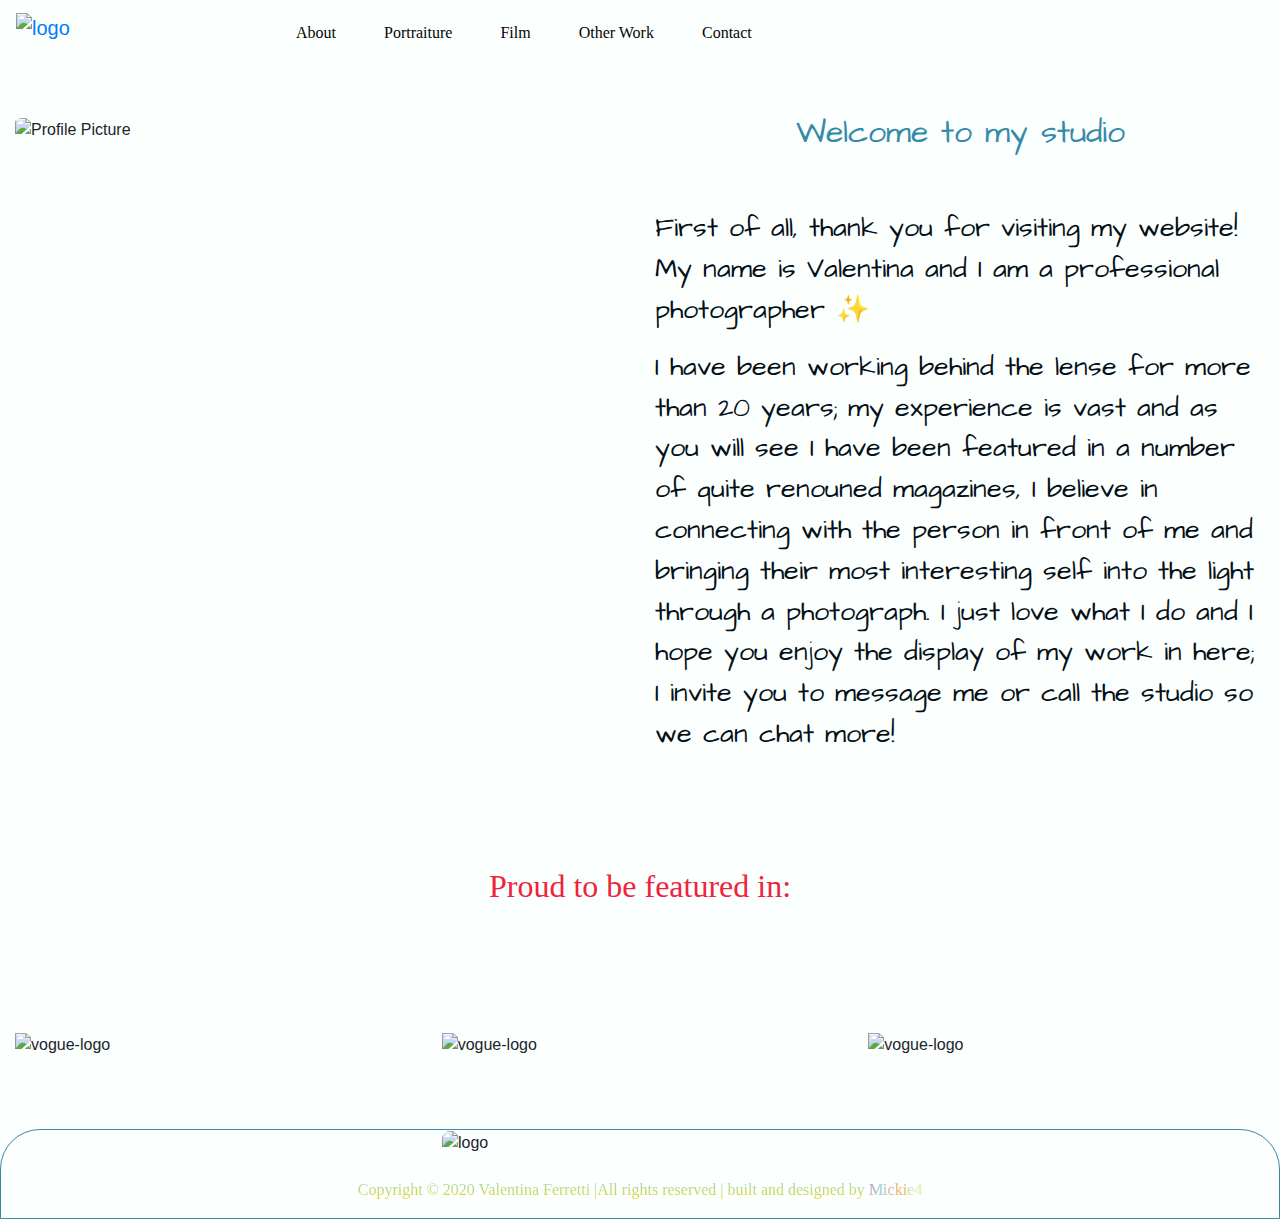
==== commit 19a02588: "removed all the unnecessary padding and margin and changed it for premade bootstrap classes" ====
--- a/about.html
+++ b/about.html
@@ -26,35 +26,35 @@
       <div class="collapse navbar-collapse" id="navbarContent">
         <ul class="navbar-nav">
           <li class="nav-item">
-            <a class="nav-link hvr-shrink" href="about.html" aria-label="about page">About</a>
+            <a class="nav-link hvr-shrink mx-3" href="about.html" aria-label="about page">About</a>
           </li>
           <li class="nav-item">
-            <a class="nav-link hvr-shrink" href="portraiture.html" aria-label="portraiture page">Portraiture</a>
+            <a class="nav-link hvr-shrink mx-3" href="portraiture.html" aria-label="portraiture page">Portraiture</a>
           </li>
           <li class="nav-item">
-            <a class="nav-link hvr-shrink" href="film.html" aria-label="film page">Film</a>
+            <a class="nav-link hvr-shrink mx-3" href="film.html" aria-label="film page">Film</a>
           </li>
           <li class="nav-item">
-            <a class="nav-link hvr-shrink" href="other-work.html" aria-label="other work">Other Work</a>
+            <a class="nav-link hvr-shrink mx-3" href="other-work.html" aria-label="other work">Other Work</a>
           </li>
           <li class="nav-item">
-            <a class="nav-link hvr-shrink" href="contact.html" aria-label="contact page">Contact</a>
+            <a class="nav-link hvr-shrink mx-3" href="contact.html" aria-label="contact page">Contact</a>
           </li>
         </ul>
       </div>
     </nav>
     <!--Navigation Bar Ends -->
     <!--Profile Picture and Bio section-->
-    <div class="container-fluid">
+    <div class="container-fluid mb-5">
       <div class="row">
-        <div class="vivify popInRight duration-7500 col-md-6 col-sm-12" id="profile-pic">
+        <div class="vivify popInRight duration-7500 col-md-6 col-sm-12">
           <img
             src="/assets/images/profile-pic.png"
-            class=" pic-image img-fluid"
+            class="mt-5 pt-1 img-fluid"
             alt="Profile Picture"/>
         </div>
         <div class="col-md-6 col-sm-12">
-          <div class="bio-section">
+          <div class="bio-section mt-5">
             <h2 class="pb-5 text-center vivify popInLeft duration-10500">Welcome to my studio</h2>
             <p class="vivify popIn duration-10500">
               First of all, thank you for visiting my website! My name is Valentina and I am a professional photographer &#10024;
@@ -68,19 +68,19 @@
     </div>
     <div class="container-fluid">
       <div class="row">
-        <div class="featured-section text-center col-md-12 col-sm-12">
+        <div class="featured-section my-5 text-center col-md-12 col-sm-12">
           <h2 class="text-center">Proud to be featured in:</h2>
         </div>
       </div>
-      <div class=" mag-logos row">
+      <div class="mt-5 mb-5 row">
         <div class="col-md-4">
-          <img src="/assets/images/vogue-logo.png" class="hvr-hang card-img-top" alt="vogue-logo">
+          <img src="/assets/images/vogue-logo.png" class="hvr-hang card-img-top py-4" alt="vogue-logo">
         </div>
         <div class="col-md-4">
-          <img src="/assets/images/allure-logo.png" class="hvr-hang card-img-top" alt="vogue-logo">
+          <img src="/assets/images/allure-logo.png" class="hvr-hang card-img-top py-4" alt="vogue-logo">
         </div>
         <div class="col-md-4">
-          <img src="/assets/images/elle-logo.png" class="hvr-hang card-img-top" alt="vogue-logo">
+          <img src="/assets/images/elle-logo.png" class="hvr-hang card-img-top py-4 " alt="vogue-logo">
         </div>
       </div>
     </div>
@@ -112,7 +112,7 @@
           <div class="mobile-social text-center col-sm-12">
             <a href="https://www.instagram.com/" target="_blank" aria-label="instagram" class="p-1"><i class="fab fa-instagram"></i></a>
             <a href="https://www.twitter.com/" target="_blank" aria-label="twitter" class="p-1"><i class="fab fa-twitter"></i></a>
-            <a href="tel:07889259431" aria-label="whatsapp"><i class="fab fa-whatsapp" class="p-1"></i></a>
+            <a href="tel:07889259431" aria-label="whatsapp" class="p-1"><i class="fab fa-whatsapp"></i></a>
             <a href="https://www.linkedin.com/" target="_blank" aria-label="linkedin" class="p-1"><i class="fab fa-linkedin-in"></i></a>
           </div>
         </div>
--- a/assets/css/style.css
+++ b/assets/css/style.css
@@ -65,7 +65,6 @@
 .nav-link{
 color: #050505;
 font-family: 'Homemade Apple';
-margin: 0 25px;
 -webkit-transition: all 0.5s 0s ease;
 -moz-transition: all 0.5s 0s ease;
 -o-transition: all 0.5s 0s ease;
@@ -90,7 +89,6 @@
     border-style: solid;
     border-width: 1px;
     border-radius: 40px 40px 0 0;
-    margin-bottom: 0;
 }
 
 .media-icons > a {
@@ -154,16 +152,8 @@
 
 
 /* -----------------------------------------PROFILE AND BIO SECTION*/
-#profile-pic {
-    margin-top: 40px;   
-}
-
-.pic-image {
+.img-fluid {
     border-radius: 8px;
-}
-
-.bio-section {
-    margin-top: 40px;
 }
 
 .bio-section > h2 {
@@ -182,9 +172,6 @@
 /* -------------------------------------------FEATURED SECTION */
 
 .featured-section {
-
-    margin-top: 150px;
-    margin-bottom: 50px;
     font-family: 'Homemade Apple';
     color: #EF233C;
 }
@@ -194,42 +181,45 @@
     animation-timing-function: ease-in-out;
 }
 
-.mag-logos {
-        margin-bottom: 120px;
-    margin-top: 40px;
-}
-
-.card-img-top {
-
-    filter: drop-shadow(8px 8px 10px gray);
-    padding: 30px;
-    
-}
 /* -----------------------------------------FEATURED SECTION ENDS */
 
 /*------------------------------------------PHOTO GALLERY */
 
-.image-row {
-margin: 10px;
-
-}
-
-.gallery-line {
-    padding: 5px;
-}
-
 .img-item { 
-    border-radius:10px;
+    border-radius:10px 10px 0 0;
     width: 100%;
     height: 100%;
 }
 
+.card {
+    border-radius: 10px 10px 0 0;
+}
+
+.card-title {
+    font-family: 'Homemade Apple';
+}
+
+.card-text {
+    font-family: 'Architects Daughter';
+}
+
+.btn-card {
+background-color: transparent;
+color: #F1D302;
+font-family: 'Architects Daughter';
+font-size: 1.5rem;
+}
+
+.btn-card:hover {
+    text-decoration: none;
+    transition: ease-in-out;
+    color:black;
+}
 /* ----------------------------------------PHOTO GALLERY ENDS */
 
 /*------------------------------------------ OTHER WORK SECTION */
 
 .work-background {
-    padding: 0px;
     background: url(../images/other-background1.jpg) no-repeat center center fixed; 
    -webkit-background-size: cover;
   -moz-background-size: cover;
@@ -237,22 +227,17 @@
   background-size: cover;
   width: 100%;
   height: 100%;
-  margin-bottom: 25px;
   border-radius: 25px;
   opacity: 0.6;
 }
 
 .work-text {
-    margin-top: 35px;
-    margin-bottom: 35px;
-    padding: 0 55px 0 55px;
     font-family: 'Architects Daughter';
     color: #FBFFFE;
 }
 
 .section-title {
-    font-size: 65px;
-    margin-bottom: 15px;
+    font-size: 4em;
     font-family: 'Homemade Apple';
     color: rgba(245,183,208,1);
 }
@@ -260,12 +245,6 @@
 .section-text {
     font-size: 25px;
 }
-
-.rounded-circle {
-    margin-top: 55px;
-    padding: 10px;
-}
-
 
 /*----------------------------------------------CONTACT FORM*/
 .col-form-label {
@@ -281,7 +260,7 @@
 
 
 .btn {
-    border-radius: 15px;
+border-radius: 15px;
 background-color: #FBAB7E;
 background-image: linear-gradient(62deg, #FBAB7E 0%, #F7CE68 100%);
 color: white;
@@ -314,9 +293,7 @@
 }
 
 .section-title {
-    font-size: 30px;
-    margin-top: 5px;
-    margin-bottom: 15px;
+    font-size: 2em;
     font-family: 'Homemade Apple';
     color: rgba(245,183,208,1);
 }
@@ -327,12 +304,7 @@
 
 .rounded-circle {
     width: 400px;
-    height: 330px; 
-    padding: 0 20px 0 20px;
-}
-
-form {
-    margin-bottom: 55px;
+    height: 330px;
 }
 
 }
@@ -343,10 +315,7 @@
     footer {
         border-color: transparent;
     }
-
-    .form-wrapper {
-    margin-bottom: 0;
-}
+    
 }
 
 
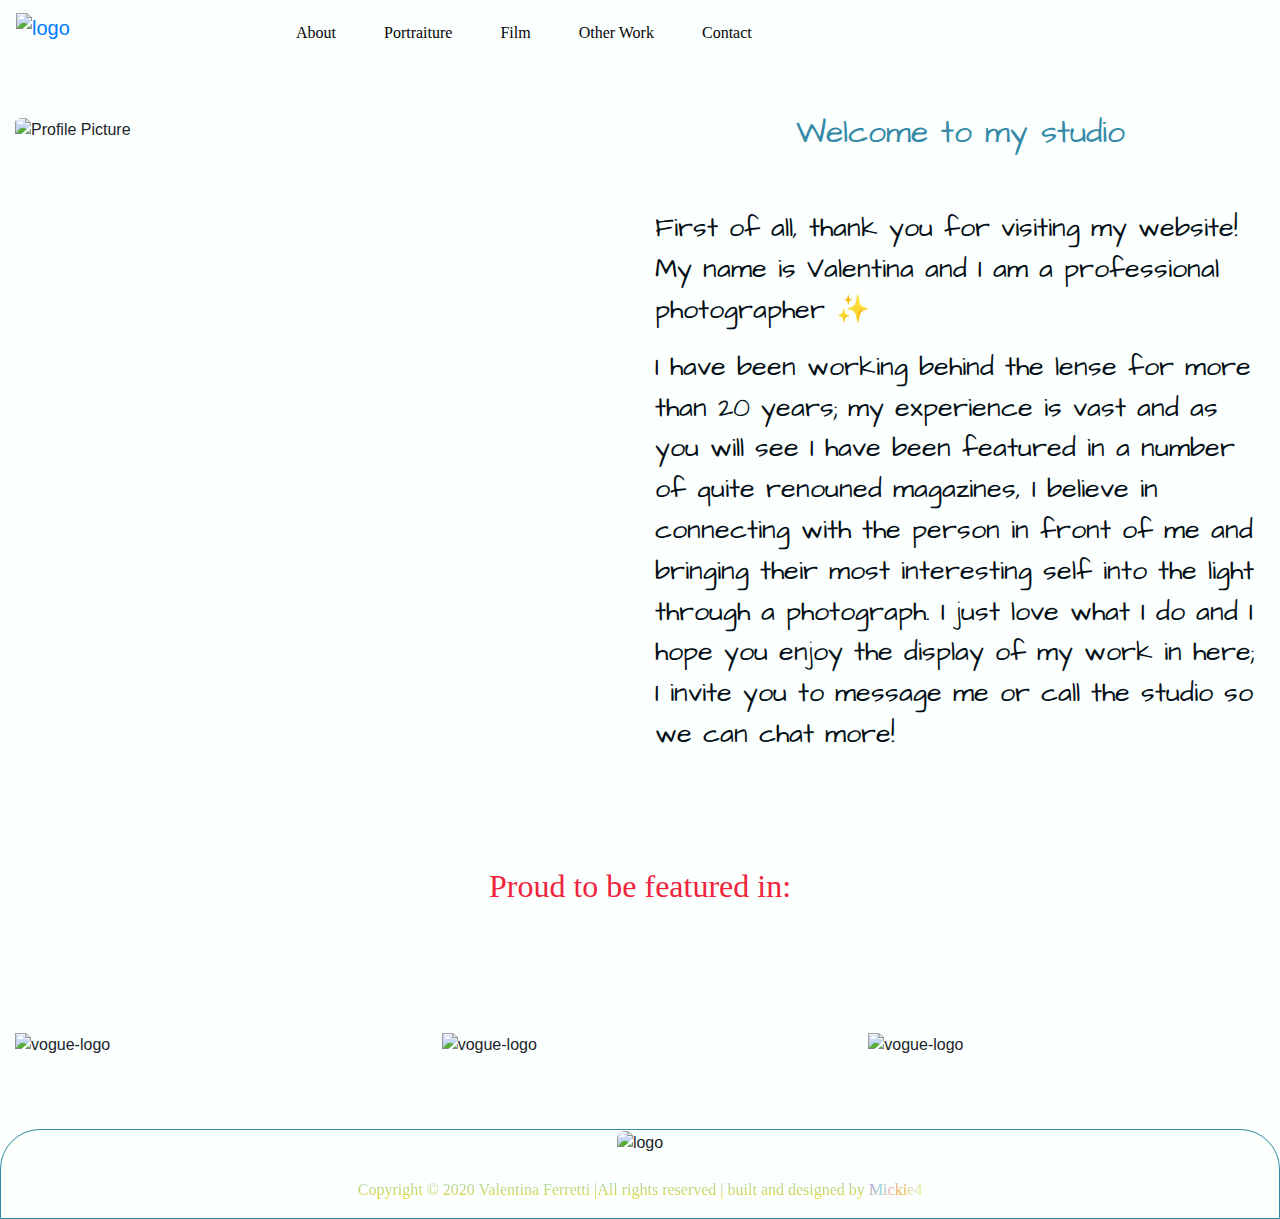
==== commit 6ea1f427: "fixed an issue with positioning in regards to the small logo inside the footer" ====
--- a/about.html
+++ b/about.html
@@ -10,8 +10,8 @@
       integrity="sha384-Gn5384xqQ1aoWXA+058RXPxPg6fy4IWvTNh0E263XmFcJlSAwiGgFAW/dAiS6JXm" crossorigin="anonymous" />
     <link rel="stylesheet" href="https://cdnjs.cloudflare.com/ajax/libs/font-awesome/5.13.0/css/all.min.css"
       integrity="sha256-h20CPZ0QyXlBuAw7A+KluUYx/3pK+c7lYEpqLTlxjYQ=" crossorigin="anonymous" />
-    <link href="/assets/css/hover-min.css" rel="stylesheet">
-    <link href="/assets/css/vivify.min.css" rel="stylesheet" type="text/css"/>
+    <link href="assets/css/hover-min.css" rel="stylesheet">
+    <link href="assets/css/vivify.min.css" rel="stylesheet" type="text/css"/>
     <link rel="stylesheet" href="assets/css/style.css" />
     <link rel="icon" type="image/png" sizes="16x16" href="assets/images/favicon.png">
     <title>Valentina Ferretti | Studio</title>
@@ -20,7 +20,7 @@
     <!--Navigation Bar -->
     <nav class="navbar navbar-expand-lg">
       <a class="navbar-brand nav-logo" href="index.html" aria-label="homepage"> 
-      <img src="/assets/images/logo-valentina.png" class="d-inline-block align-top" alt="logo">
+      <img src="assets/images/logo-valentina.png" class="d-inline-block align-top" alt="logo">
       </a>
       <button class="navbar-toggler" type="button" data-toggle="collapse" data-target="#navbarContent" aria-controls="navbarContent" aria-expanded="false" aria-label="Toggle navigation"> <span><i class="fas fa-bars fa-1x"></i></span></button>
       <div class="collapse navbar-collapse" id="navbarContent">
@@ -49,7 +49,7 @@
       <div class="row">
         <div class="vivify popInRight duration-7500 col-md-6 col-sm-12">
           <img
-            src="/assets/images/profile-pic.png"
+            src="assets/images/profile-pic.png"
             class="mt-5 pt-1 img-fluid"
             alt="Profile Picture"/>
         </div>
@@ -74,13 +74,13 @@
       </div>
       <div class="mt-5 mb-5 row">
         <div class="col-md-4">
-          <img src="/assets/images/vogue-logo.png" class="hvr-hang card-img-top py-4" alt="vogue-logo">
+          <img src="assets/images/vogue-logo.png" class="hvr-hang card-img-top py-4" alt="vogue-logo">
         </div>
         <div class="col-md-4">
-          <img src="/assets/images/allure-logo.png" class="hvr-hang card-img-top py-4" alt="vogue-logo">
+          <img src="assets/images/allure-logo.png" class="hvr-hang card-img-top py-4" alt="vogue-logo">
         </div>
         <div class="col-md-4">
-          <img src="/assets/images/elle-logo.png" class="hvr-hang card-img-top py-4 " alt="vogue-logo">
+          <img src="assets/images/elle-logo.png" class="hvr-hang card-img-top py-4 " alt="vogue-logo">
         </div>
       </div>
     </div>
@@ -93,8 +93,8 @@
             <a href="https://www.instagram.com/" target="_blank" aria-label="instagram" class="p-2"><i class="fab fa-instagram"></i></a>
             <a href="https://www.twitter.com/" target="_blank" aria-label="twitter" class="p-2"><i class="fab fa-twitter"></i></a>
           </div>
-          <div class="col-md-4">
-            <img src="/assets/images/logo-valentina.png" class="img-fluid" alt="logo">
+          <div class="text-center col-md-4">
+            <img src="assets/images/logo-valentina.png" class="img-fluid" alt="logo">
           </div>
           <div class="media-icons col-md-4 text-right">
             <a href="tel:07889259431" aria-label="whatsapp contact" class="p-2"><i class="fab fa-whatsapp"></i></a>
